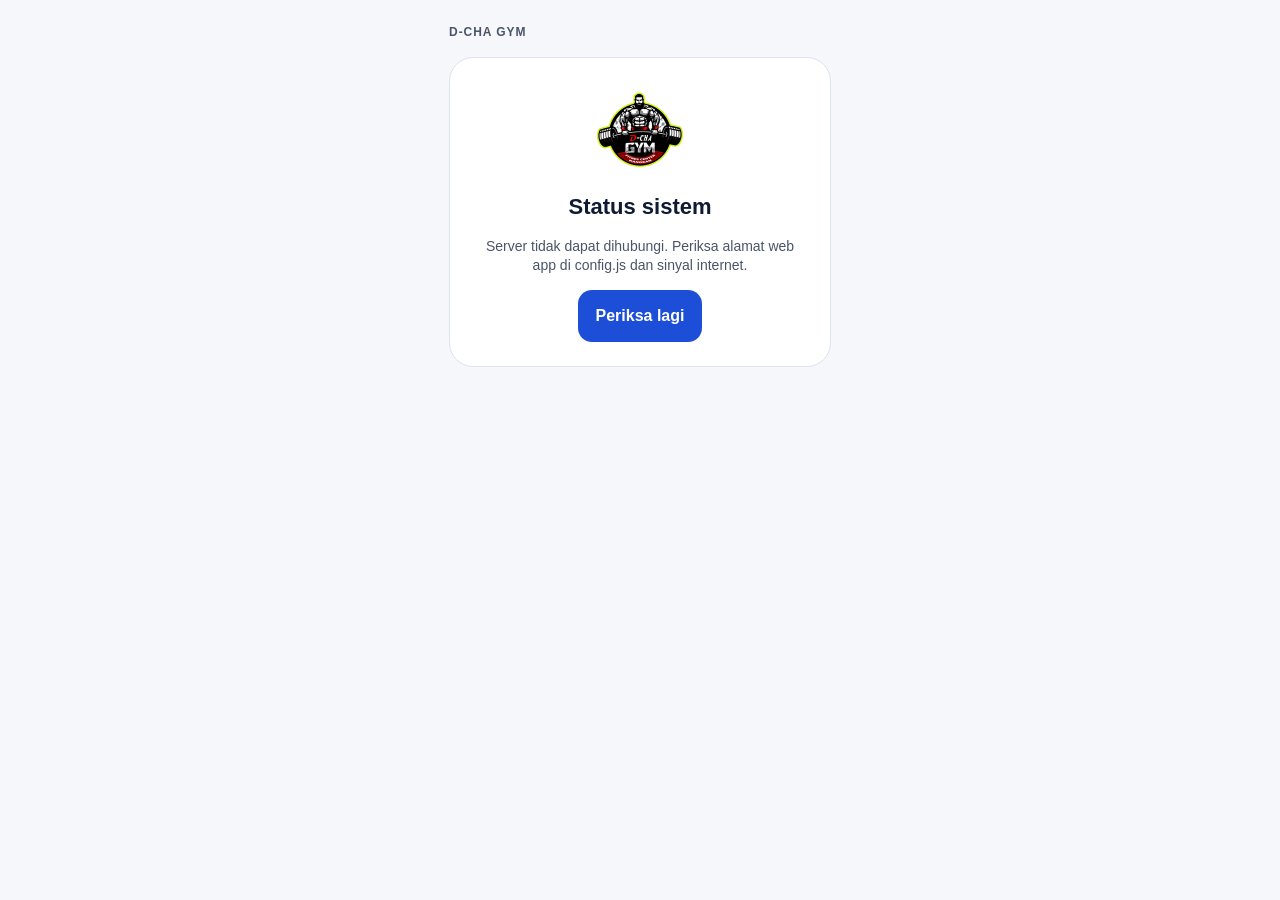
==== index.html @ 084f41aa "Add files via upload" ====
<!doctype html>
<html lang="id"><head><meta charset="utf-8"><meta name="viewport" content="width=device-width,initial-scale=1">
<meta name="theme-color" content="#1D4ED8"><title>D-CHA GYM</title>
<link rel="stylesheet" href="style.css"><link rel="icon" href="icons/icon-192.png">
<script src="config.js"></script><script src="app.js"></script></head>
<body><main class="wrap"><div class="brand">D-CHA GYM</div>
<div class="card"><img src="icons/icon-192.png" width="96" height="96" alt="Logo D-CHA GYM"><div class="nama">Status sistem</div>
<p class="muted" id="s">Memeriksa koneksi...</p><button id="u" hidden>Periksa lagi</button></div></main>
<script>
function cek(){var s=document.getElementById('s'),u=document.getElementById('u');s.textContent='Memeriksa koneksi...';u.hidden=true;
ping().then(function(r){s.textContent=r.ok?'Server tersambung: '+r.gym:'Server menjawab, tetapi ada masalah.';u.hidden=false;})
.catch(function(){s.textContent='Server tidak dapat dihubungi. Periksa alamat web app di config.js dan sinyal internet.';u.hidden=false;});}
document.getElementById('u').onclick=cek;cek();
</script></body></html>
---- style.css ----
:root{--biru:#1D4ED8;--tint:#DBE7FB;--tinta:#173F8F;--bg:#F5F7FB;--ink:#0F1B33;--muted:#4A5568;--brd:#DDE3EF;--merah:#B42318;--merahbg:#FDE7E4}
*{box-sizing:border-box}
body{margin:0;background:var(--bg);color:var(--ink);font-family:-apple-system,"Segoe UI",Roboto,sans-serif;font-size:16px;line-height:1.4}
.wrap{max-width:430px;margin:0 auto;padding:max(24px,env(safe-area-inset-top)) 24px max(24px,env(safe-area-inset-bottom));display:flex;flex-direction:column;gap:16px;min-height:100vh}
.brand{font-size:12px;letter-spacing:.08em;font-weight:600;color:var(--muted);text-transform:uppercase}
.card{background:#fff;border:1px solid var(--brd);border-radius:24px;padding:24px;display:flex;flex-direction:column;align-items:center;gap:14px;text-align:center}
.avatar{width:88px;height:88px;border-radius:44px;background:var(--tint);color:var(--tinta);display:flex;align-items:center;justify-content:center;font-size:32px;font-weight:600}
.nama{font-size:22px;font-weight:600}.muted{color:var(--muted);font-size:14px;margin:0}
.chip{border-radius:999px;padding:6px 14px;font-size:14px;font-weight:600;background:var(--tint);color:var(--tinta)}
.chip.habis{background:var(--merahbg);color:var(--merah)}
.qr{width:240px;height:240px;background:#fff;padding:8px;border-radius:12px}.qr svg{width:100%;height:100%;display:block}
.tgl{font-size:16px;font-weight:600}.peringatan{background:var(--merahbg);color:var(--merah);border-radius:12px;padding:10px 14px;font-size:14px;font-weight:600}
.pasang{background:#fff;border:1px solid var(--brd);border-radius:16px;padding:12px 16px;font-size:14px;color:var(--muted)}
.pasang summary{font-weight:600;color:var(--ink);min-height:32px;cursor:pointer}
button,.btn{min-height:52px;border:0;border-radius:14px;background:var(--biru);color:#fff;font-size:16px;font-weight:600;padding:0 18px;cursor:pointer}
[hidden]{display:none!important}
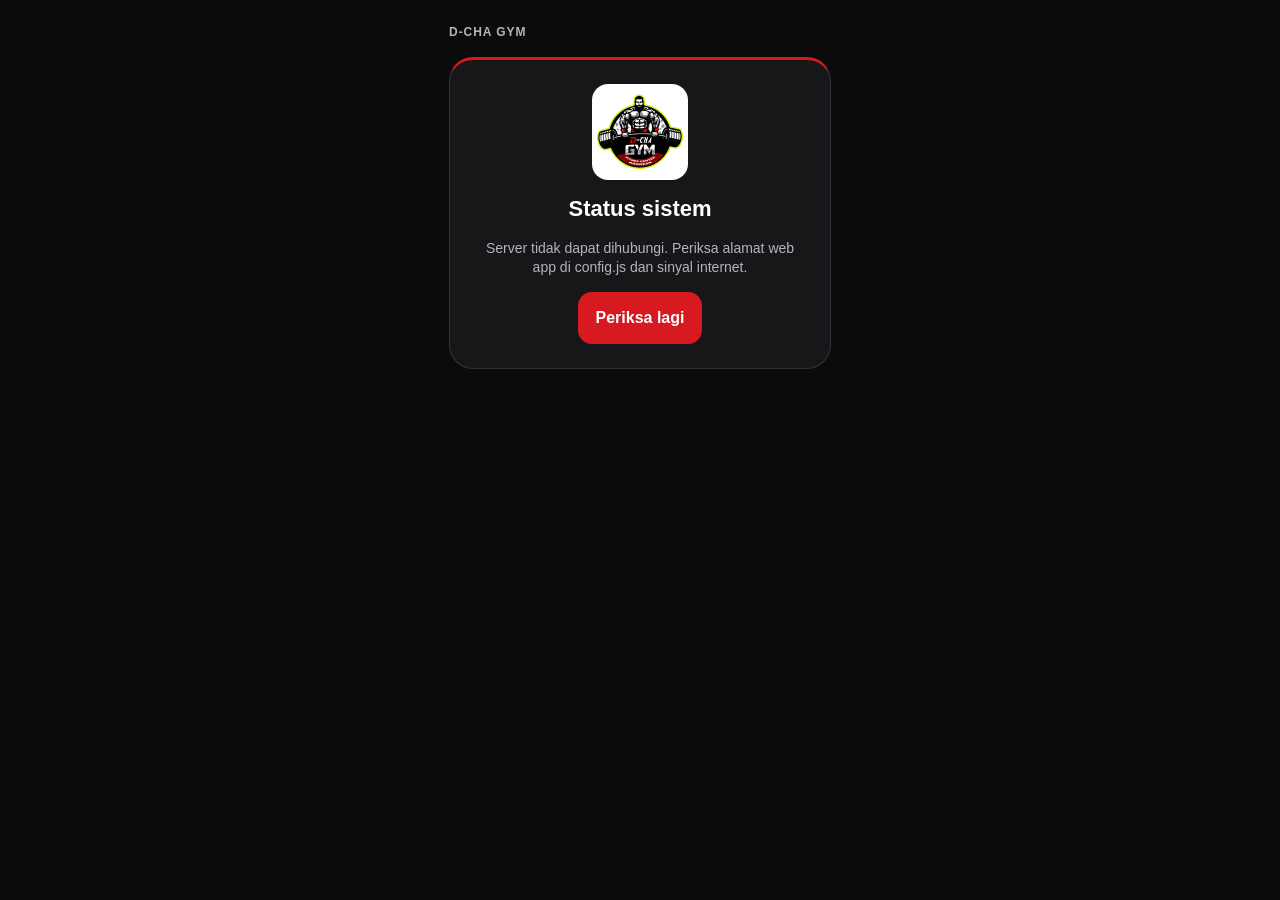
==== commit 7d898f08: "Add files via upload" ====
--- a/index.html
+++ b/index.html
@@ -1,7 +1,7 @@
 <!doctype html>
 <html lang="id"><head><meta charset="utf-8"><meta name="viewport" content="width=device-width,initial-scale=1">
-<meta name="theme-color" content="#1D4ED8"><title>D-CHA GYM</title>
-<link rel="stylesheet" href="style.css"><link rel="icon" href="icons/icon-192.png">
+<meta name="theme-color" content="#0B0B0C"><title>D-CHA GYM</title>
+<link rel="stylesheet" href="style.css"><link rel="stylesheet" href="tema.css"><link rel="icon" href="icons/icon-192.png">
 <script src="config.js"></script><script src="app.js"></script></head>
 <body><main class="wrap"><div class="brand">D-CHA GYM</div>
 <div class="card"><img src="icons/icon-192.png" width="96" height="96" alt="Logo D-CHA GYM"><div class="nama">Status sistem</div>
@@ -11,4 +11,4 @@
 ping().then(function(r){s.textContent=r.ok?'Server tersambung: '+r.gym:'Server menjawab, tetapi ada masalah.';u.hidden=false;})
 .catch(function(){s.textContent='Server tidak dapat dihubungi. Periksa alamat web app di config.js dan sinyal internet.';u.hidden=false;});}
 document.getElementById('u').onclick=cek;cek();
-</script></body></html>
+</script><script>if('serviceWorker' in navigator)addEventListener('load',function(){navigator.serviceWorker.register('sw.js').catch(function(){});});</script></body></html>
--- a/style.css
+++ b/style.css
@@ -14,3 +14,26 @@
 .pasang summary{font-weight:600;color:var(--ink);min-height:32px;cursor:pointer}
 button,.btn{min-height:52px;border:0;border-radius:14px;background:var(--biru);color:#fff;font-size:16px;font-weight:600;padding:0 18px;cursor:pointer}
 [hidden]{display:none!important}
+/* ---- halaman admin ---- */
+.top{display:flex;justify-content:space-between;align-items:center;gap:8px}.top b{font-size:20px}
+.f{display:flex;flex-direction:column;gap:6px}.f label{font-size:13px;color:var(--muted)}
+input[type=text],input[type=tel],input[type=password],input[type=search]{min-height:48px;border:1px solid #C5CEDF;border-radius:12px;padding:0 14px;font-size:16px;background:#fff;color:var(--ink);width:100%}
+.panel{background:#fff;border:1px solid var(--brd);border-radius:16px;padding:16px;display:flex;flex-direction:column;gap:10px}
+.row{display:flex;justify-content:space-between;gap:12px;font-size:15px}.row span:first-child{color:var(--muted)}.row span:last-child{font-weight:600;text-align:right}
+.seg{display:flex;gap:8px}.seg button{flex:1;min-height:48px;border:1px solid #C5CEDF;background:#fff;color:var(--ink);font-size:15px}.seg button.on{border:2px solid var(--biru);background:var(--tint);color:var(--tinta)}
+button.sec{background:#fff;color:var(--ink);border:1px solid #C5CEDF}button:disabled{opacity:.5}
+.cam{height:200px;border-radius:20px;background:#0F1B33;overflow:hidden;position:relative}.cam video{width:100%;height:100%;object-fit:cover}
+.cam p{position:absolute;inset:auto 0 0 0;margin:0;padding:8px;background:rgba(15,27,51,.7);color:#fff;font-size:14px;text-align:center}
+.hasil{background:#fff;border:2px solid var(--biru);border-radius:20px;padding:16px;display:flex;gap:16px;align-items:center}.hasil.x{border-color:var(--merah)}
+.hasil img,.hasil .ph{width:104px;height:128px;border-radius:14px;object-fit:cover;background:var(--tint);color:var(--tinta);display:flex;align-items:center;justify-content:center;font-size:32px;font-weight:600;flex:none}
+.hasil.x .ph{background:var(--merahbg);color:var(--merah)}
+.badge{align-self:flex-start;background:var(--biru);color:#fff;border-radius:999px;padding:4px 12px;font-size:13px;font-weight:600}.hasil.x .badge{background:var(--merah)}
+.nav{position:sticky;bottom:0;display:flex;gap:8px;padding:8px 0 max(8px,env(safe-area-inset-bottom));background:var(--bg);margin-top:auto}.nav button{flex:1;min-height:56px;font-size:14px;background:#fff;color:var(--ink);border:1px solid #C5CEDF}.nav button.on{background:var(--biru);color:#fff;border:0}
+.gal{color:var(--merah);font-size:14px;font-weight:600;margin:0}.toast{position:fixed;left:16px;right:16px;bottom:88px;background:#0F1B33;color:#fff;padding:12px 16px;border-radius:12px;font-size:15px;text-align:center;z-index:9}.toast.e{background:var(--merah)}
+.big{font-size:32px;font-weight:600;text-align:center;padding-top:10px;border-top:1px solid var(--brd)}.list button{width:100%;text-align:left;min-height:56px;background:#fff;color:var(--ink);border:1px solid var(--brd);margin-bottom:6px}
+/* ---- dashboard dan kas ---- */
+.g2{display:grid;grid-template-columns:1fr 1fr;gap:12px}.kpi{background:#fff;border:1px solid var(--brd);border-radius:16px;padding:14px}.kpi b{display:block;font-size:26px;line-height:1.2}.kpi span{font-size:13px;color:var(--muted)}
+.ch{background:#fff;border:1px solid var(--brd);border-radius:16px;padding:16px}.ch h3{margin:0 0 4px;font-size:15px}.ch p{margin:0 0 10px}.leg{display:flex;gap:14px;font-size:13px;color:var(--muted);margin-bottom:6px}.leg i{display:inline-block;width:10px;height:10px;border-radius:3px;margin-right:5px}
+.lr{display:flex;justify-content:space-between;align-items:center;gap:10px;padding:10px 0;border-top:1px solid var(--brd);font-size:15px}.lr small{display:block;color:var(--muted);font-size:13px}.lr a,.lr button{min-height:44px;padding:0 14px;border-radius:12px;background:var(--biru);color:#fff;font-size:14px;font-weight:600;text-decoration:none;display:flex;align-items:center;border:0;flex:none}.lr button.sec{background:#fff;color:var(--ink);border:1px solid #C5CEDF}
+.ov{position:fixed;inset:0;background:rgba(15,27,51,.55);display:flex;align-items:center;justify-content:center;padding:24px;z-index:8}.ov .panel{width:100%;max-width:380px}
+.neg{color:var(--merah)!important}
--- a/tema.css
+++ b/tema.css
@@ -0,0 +1,27 @@
+/* Tema merah dan hitam sesuai logo D-CHA GYM (menimpa warna dasar style.css) */
+:root{--biru:#D71920;--tint:#1D2204;--tinta:#D4F51C;--bg:#0B0B0C;--ink:#FFFFFF;--muted:#B4B4BC;--brd:#323238;--merah:#FF6B70;--merahbg:#3A0F11;--s1:#17171A;--s2:#222226;--lm:#D4F51C}
+html,body{background:var(--bg);color:var(--ink)}
+.card,.panel,.kpi,.ch,.pasang,.hasil{background:var(--s1)!important;border-color:var(--brd)!important}
+.card{border-top:3px solid var(--biru)!important}.card img{background:#fff;border-radius:16px}
+input[type=text],input[type=tel],input[type=password],input[type=search],input[type=date]{background:#0B0B0C!important;color:#fff!important;border-color:var(--brd)!important}
+button.sec{background:transparent!important;color:#fff!important;border:1px solid var(--muted)!important}
+.seg button{background:var(--s1)!important;color:var(--muted)!important;border:1px solid var(--brd)!important}
+.seg button.on{background:var(--tint)!important;color:var(--tinta)!important;border:2px solid var(--lm)!important}
+.nav{background:var(--bg)}.nav button{background:var(--s1)!important;color:var(--muted)!important;border:1px solid var(--brd)!important;font-size:12px}
+.nav button.on{background:var(--biru)!important;color:#fff!important;border:0!important}
+.hasil{border:2px solid var(--lm)!important}.hasil.x{border-color:var(--biru)!important}
+.hasil img,.hasil .ph{border:2px solid var(--lm);background:var(--s2)!important;color:#fff!important}
+.hasil.x img,.hasil.x .ph{border-color:var(--biru);color:var(--merah)!important}
+.badge{background:var(--lm)!important;color:#0B0B0C!important}
+.hasil.x .badge{background:var(--merahbg)!important;color:var(--merah)!important;border:1px solid var(--biru)}
+.toast{background:#222226!important;color:#fff!important;border:1px solid var(--brd)}
+.toast.e{background:var(--merahbg)!important;color:var(--merah)!important;border-color:var(--biru)}
+.cam{background:#000!important}.lr,.big{border-color:var(--brd)!important}
+.lr a,.lr button{background:var(--biru)!important;color:#fff!important}.lr button.sec{background:transparent!important}
+.ov{background:rgba(0,0,0,.75)}.neg{color:var(--merah)!important}.gal{color:var(--merah)}
+[style*="background:#fff"]{background:var(--s1)!important}
+[style*="border:1px solid #C5CEDF"]{border-color:var(--brd)!important}
+.bar{display:flex;align-items:center;gap:10px}.bar img{width:40px;height:40px;border-radius:10px;background:#fff;object-fit:contain}
+.bar b{font-size:20px;font-style:italic;font-weight:900;color:var(--biru)}.bar span{font-size:18px;font-weight:800;letter-spacing:.04em}
+.bar i{margin-left:auto;font-style:normal;font-size:12px;color:var(--muted);border:1px solid var(--brd);border-radius:999px;padding:4px 10px}
+.pin{font-size:40px;font-weight:800;letter-spacing:.2em;text-align:center;color:var(--lm);padding:10px 0}
